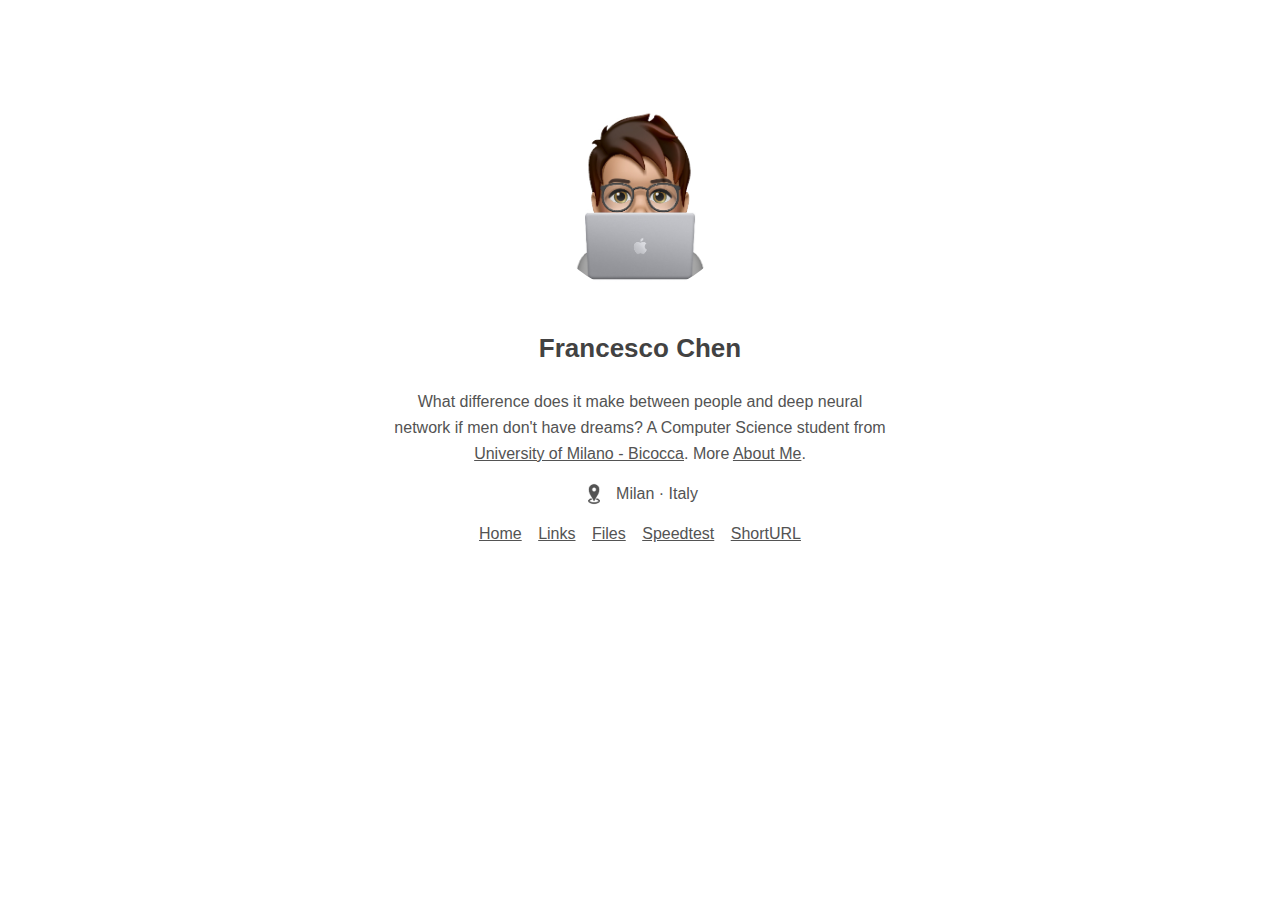
==== index.html @ d95b20cd "Update index.html" ====
<!DOCTYPE html>
<html lang="zh-cn"><head><meta http-equiv="Content-Type" content="text/html; charset=UTF-8">
<meta charset="UTF-8">
<title>Francesco</title>
<meta name="viewport" content="width=device-width, initial-scale=1, maximum-scale=1">
<style>
*{margin:0;padding:0}body{font:400 16px/1.62 "Microsoft JhengHei", sans-serif;color:#535353;overflow:hidden}.willerce{text-align:center;margin:100px auto auto auto;max-width:500px;padding:0 20px}.willerce a{color:#535353;text-decoration:underline}.willerce a:link,.willerce a:visited{color:#535353;text-decoration:underline}h1{font-size:26px;color:#424242;margin-bottom:20px}.avatar{border-radius:50%;}.nav a{padding:0 6px 0 6px}@keyframes fade-in{0%{opacity:0}40%{opacity:0}100%{opacity:1}}@-webkit-keyframes fade-in{0%{opacity:0}40%{opacity:0}100%{opacity:1}}.willerce{animation:fade-in;animation-duration:1s;-webkit-animation:fade-in 1s}
.sydlogo{position:relative;width:192px;height:192px;margin:0 auto;margin-bottom:35px;}
.zjgx {position:absolute;background:#f00;font-size:16px;height:40px;width:40px;line-height:40px;text-align:center;top:0px;right:0px;border-radius:20px;color:#fff;}
</style>

<link rel="apple-touch-icon" sizes="57x57" href="icon/apple-icon-57x57.png">
<link rel="apple-touch-icon" sizes="60x60" href="icon/apple-icon-60x60.png">
<link rel="apple-touch-icon" sizes="72x72" href="icon/apple-icon-72x72.png">
<link rel="apple-touch-icon" sizes="76x76" href="icon/apple-icon-76x76.png">
<link rel="apple-touch-icon" sizes="114x114" href="icon/apple-icon-114x114.png">
<link rel="apple-touch-icon" sizes="120x120" href="icon/apple-icon-120x120.png">
<link rel="apple-touch-icon" sizes="144x144" href="icon/apple-icon-144x144.png">
<link rel="apple-touch-icon" sizes="152x152" href="icon/apple-icon-152x152.png">
<link rel="apple-touch-icon" sizes="180x180" href="icon/apple-icon-180x180.png">
<link rel="icon" type="image/png" sizes="192x192"  href="icon/android-icon-192x192.png">
<link rel="icon" type="image/png" sizes="32x32" href="iconfavicon-32x32.png">
<link rel="icon" type="image/png" sizes="96x96" href="icon/favicon-96x96.png">
<link rel="icon" type="image/png" sizes="16x16" href="icon/favicon-16x16.png">
<link rel="manifest" href="icon/manifest.json">
<meta name="msapplication-TileColor" content="#ffffff">
<meta name="msapplication-TileImage" content="/ms-icon-144x144.png">
<meta name="theme-color" content="#ffffff">


</head>
<body>
<div class="willerce">
	<div class="sydlogo">
		<img class="avatar" src="images/memoji.png" alt="" width="192" height="192">
			</div>
	<h1>Francesco Chen</h1>
	<p>What difference does it make between people and deep neural network if men don't have dreams? A Computer Science student from <a href="https://www.unimib.it">University of Milano - Bicocca</a>. More <a href="about-me">About Me</a>. </p>
	<!--
	<p style="height: 24px; line-height: 24px; margin: 15px 0;">
		<img style="vertical-align: bottom; margin-right: 10px;" src="images/address.png">Milan · Italy
	</p>
	-->
	<p style="height: 24px; line-height: 24px; margin: 15px 0;">
		<img style="vertical-align: bottom; margin-right: 10px;" src="images/tag.png" width="24" height="24">Milan · Italy
	</p>
	
	<p class="nav">
	<a href="" aria-current="page">Home</a>
	<a href="https://yiyi.ga">Links</a>
	<a href="https://file.serafin.tk">Files</a>
	<a href="http://serafin.tk/speedtest">Speedtest</a>
	<a href="https://s.serafin.tk">ShortURL</a>
 
	</p>
</div>
</body></html>
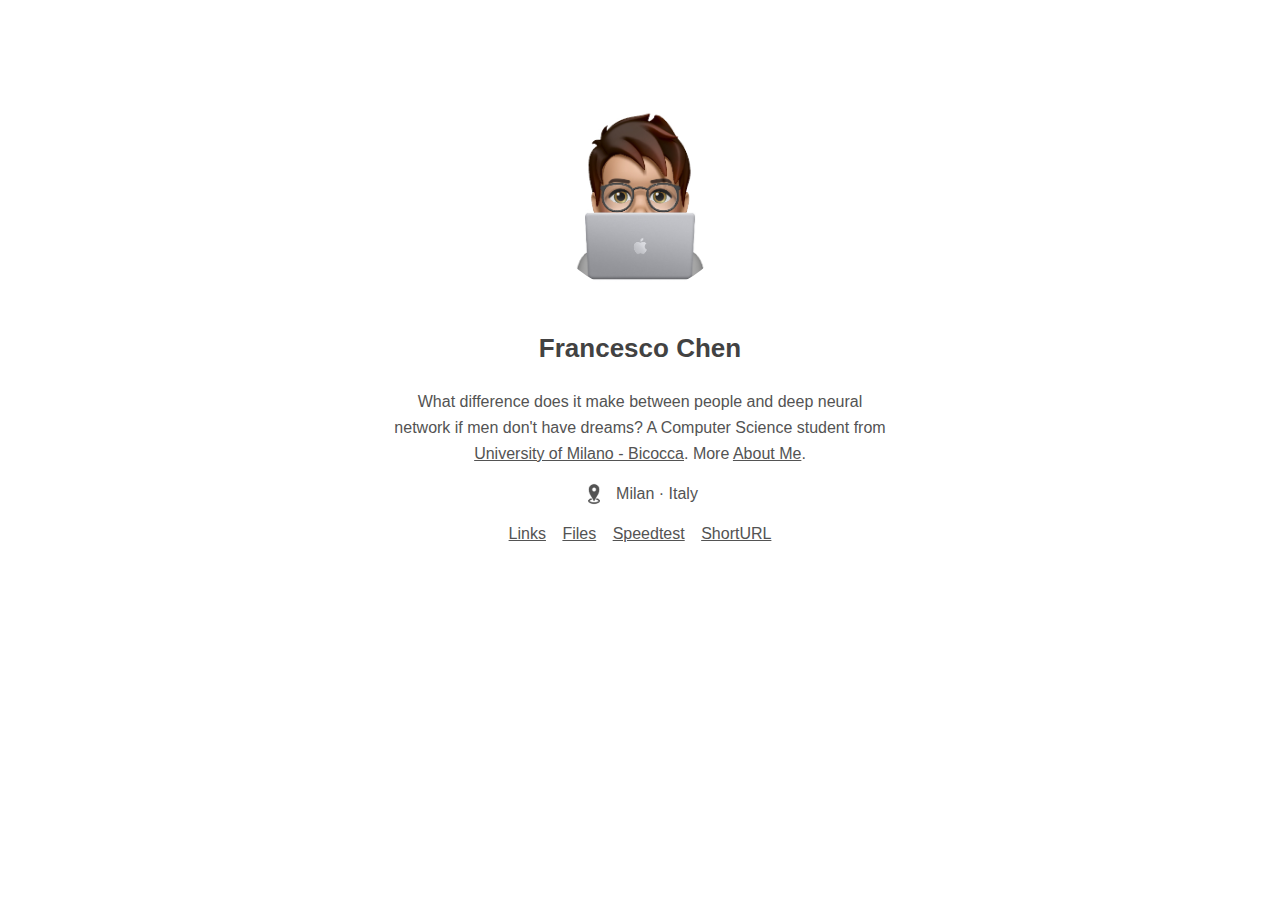
==== commit 7fb140a6: "delete Home link" ====
--- a/index.html
+++ b/index.html
@@ -46,7 +46,7 @@
 	</p>
 	
 	<p class="nav">
-	<a href="" aria-current="page">Home</a>
+	<!--<a href="" aria-current="page">Home</a>-->
 	<a href="https://yiyi.ga">Links</a>
 	<a href="https://file.serafin.tk">Files</a>
 	<a href="http://serafin.tk/speedtest">Speedtest</a>
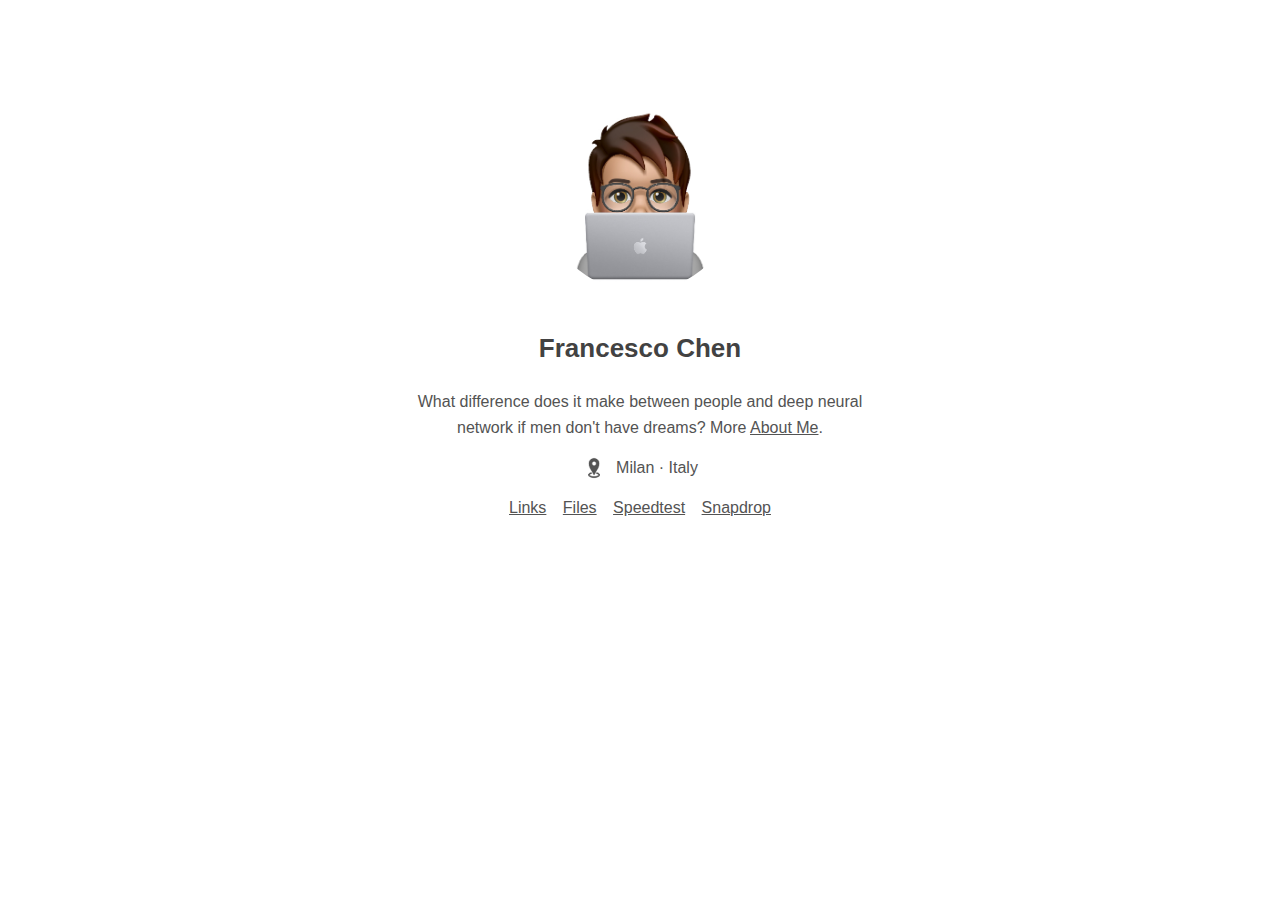
==== commit f775e68d: "add snap drop" ====
--- a/index.html
+++ b/index.html
@@ -9,22 +9,12 @@
 .zjgx {position:absolute;background:#f00;font-size:16px;height:40px;width:40px;line-height:40px;text-align:center;top:0px;right:0px;border-radius:20px;color:#fff;}
 </style>
 
-<link rel="apple-touch-icon" sizes="57x57" href="icon/apple-icon-57x57.png">
-<link rel="apple-touch-icon" sizes="60x60" href="icon/apple-icon-60x60.png">
-<link rel="apple-touch-icon" sizes="72x72" href="icon/apple-icon-72x72.png">
-<link rel="apple-touch-icon" sizes="76x76" href="icon/apple-icon-76x76.png">
-<link rel="apple-touch-icon" sizes="114x114" href="icon/apple-icon-114x114.png">
-<link rel="apple-touch-icon" sizes="120x120" href="icon/apple-icon-120x120.png">
-<link rel="apple-touch-icon" sizes="144x144" href="icon/apple-icon-144x144.png">
-<link rel="apple-touch-icon" sizes="152x152" href="icon/apple-icon-152x152.png">
-<link rel="apple-touch-icon" sizes="180x180" href="icon/apple-icon-180x180.png">
-<link rel="icon" type="image/png" sizes="192x192"  href="icon/android-icon-192x192.png">
-<link rel="icon" type="image/png" sizes="32x32" href="iconfavicon-32x32.png">
-<link rel="icon" type="image/png" sizes="96x96" href="icon/favicon-96x96.png">
-<link rel="icon" type="image/png" sizes="16x16" href="icon/favicon-16x16.png">
-<link rel="manifest" href="icon/manifest.json">
-<meta name="msapplication-TileColor" content="#ffffff">
-<meta name="msapplication-TileImage" content="/ms-icon-144x144.png">
+<link rel="apple-touch-icon" sizes="180x180" href="/icon/apple-touch-icon.png">
+<link rel="icon" type="image/png" sizes="32x32" href="/icon/favicon-32x32.png">
+<link rel="icon" type="image/png" sizes="16x16" href="/icon/favicon-16x16.png">
+<link rel="manifest" href="/icon/site.webmanifest">
+<link rel="mask-icon" href="/icon/safari-pinned-tab.svg" color="#5bbad5">
+<meta name="msapplication-TileColor" content="#da532c">
 <meta name="theme-color" content="#ffffff">
 
 
@@ -35,7 +25,7 @@
 		<img class="avatar" src="images/memoji.png" alt="" width="192" height="192">
 			</div>
 	<h1>Francesco Chen</h1>
-	<p>What difference does it make between people and deep neural network if men don't have dreams? A Computer Science student from <a href="https://www.unimib.it">University of Milano - Bicocca</a>. More <a href="about-me">About Me</a>. </p>
+	<p>What difference does it make between people and deep neural network if men don't have dreams? <!--A Computer Science student from <a href="https://www.unimib.it">University of Milano - Bicocca</a>.--> More <a href="about-me">About Me</a>. </p>
 	<!--
 	<p style="height: 24px; line-height: 24px; margin: 15px 0;">
 		<img style="vertical-align: bottom; margin-right: 10px;" src="images/address.png">Milan · Italy
@@ -49,8 +39,9 @@
 	<!--<a href="" aria-current="page">Home</a>-->
 	<a href="https://yiyi.ga">Links</a>
 	<a href="https://file.serafin.tk">Files</a>
-	<a href="http://serafin.tk/speedtest">Speedtest</a>
-	<a href="https://s.serafin.tk">ShortURL</a>
+	<a href="http://speed.ga">Speedtest</a>
+	<a href="http://serafin.tk:8080">Snapdrop</a>
+	<!--<a href="https://s.serafin.tk">ShortURL</a>-->
  
 	</p>
 </div>
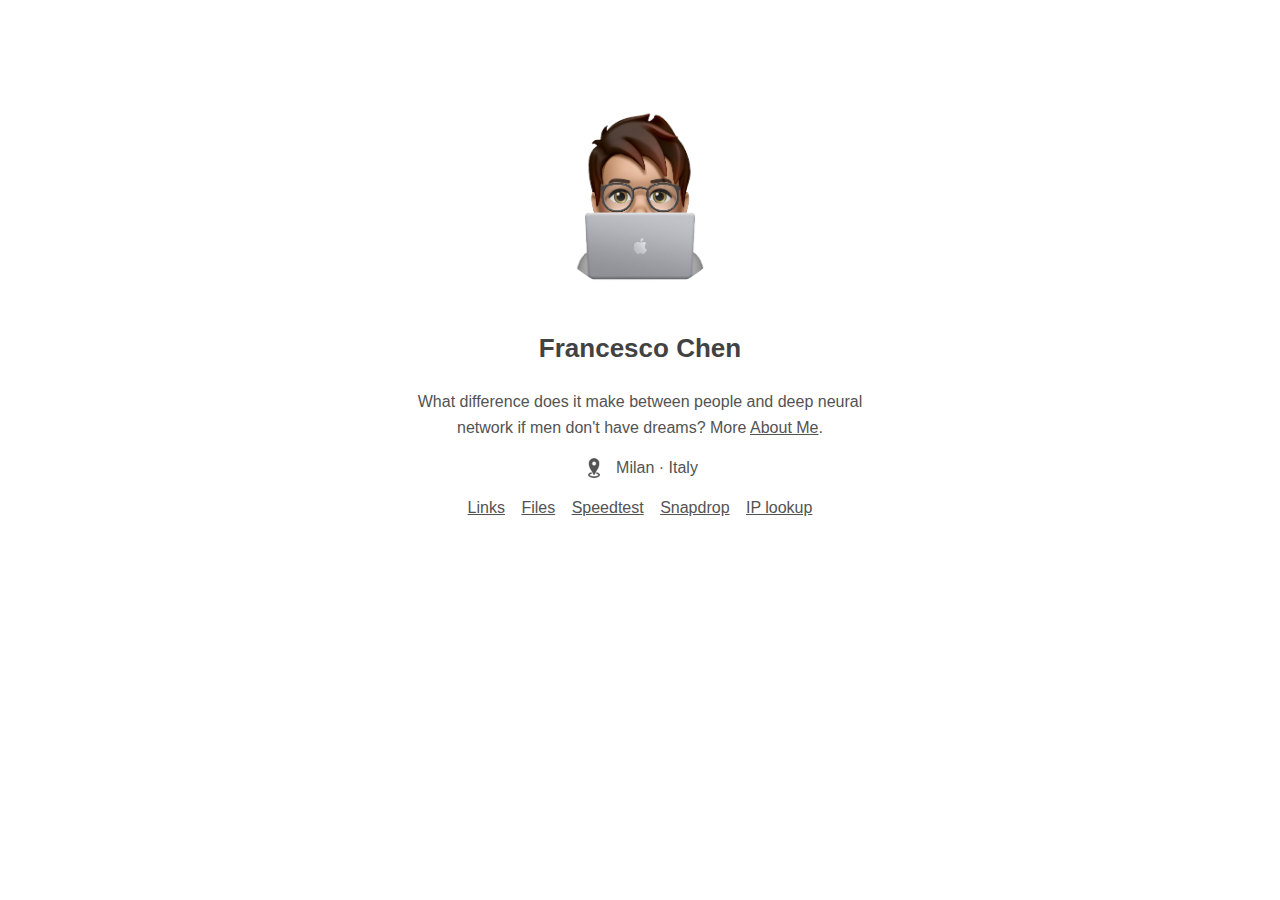
==== commit e645c7f9: "Update index.html" ====
--- a/index.html
+++ b/index.html
@@ -37,10 +37,11 @@
 	
 	<p class="nav">
 	<!--<a href="" aria-current="page">Home</a>-->
-	<a href="https://yiyi.ga">Links</a>
+	<a href="https://link.histella.eu.org">Links</a>
 	<a href="https://file.serafin.tk">Files</a>
-	<a href="http://speed.ga">Speedtest</a>
+	<a href="http://speed.histella.eu.org">Speedtest</a>
 	<a href="http://serafin.tk:8080">Snapdrop</a>
+	<a href="https://serafin.tk/ip/json/lookup.html">IP lookup</a>
 	<!--<a href="https://s.serafin.tk">ShortURL</a>-->
  
 	</p>
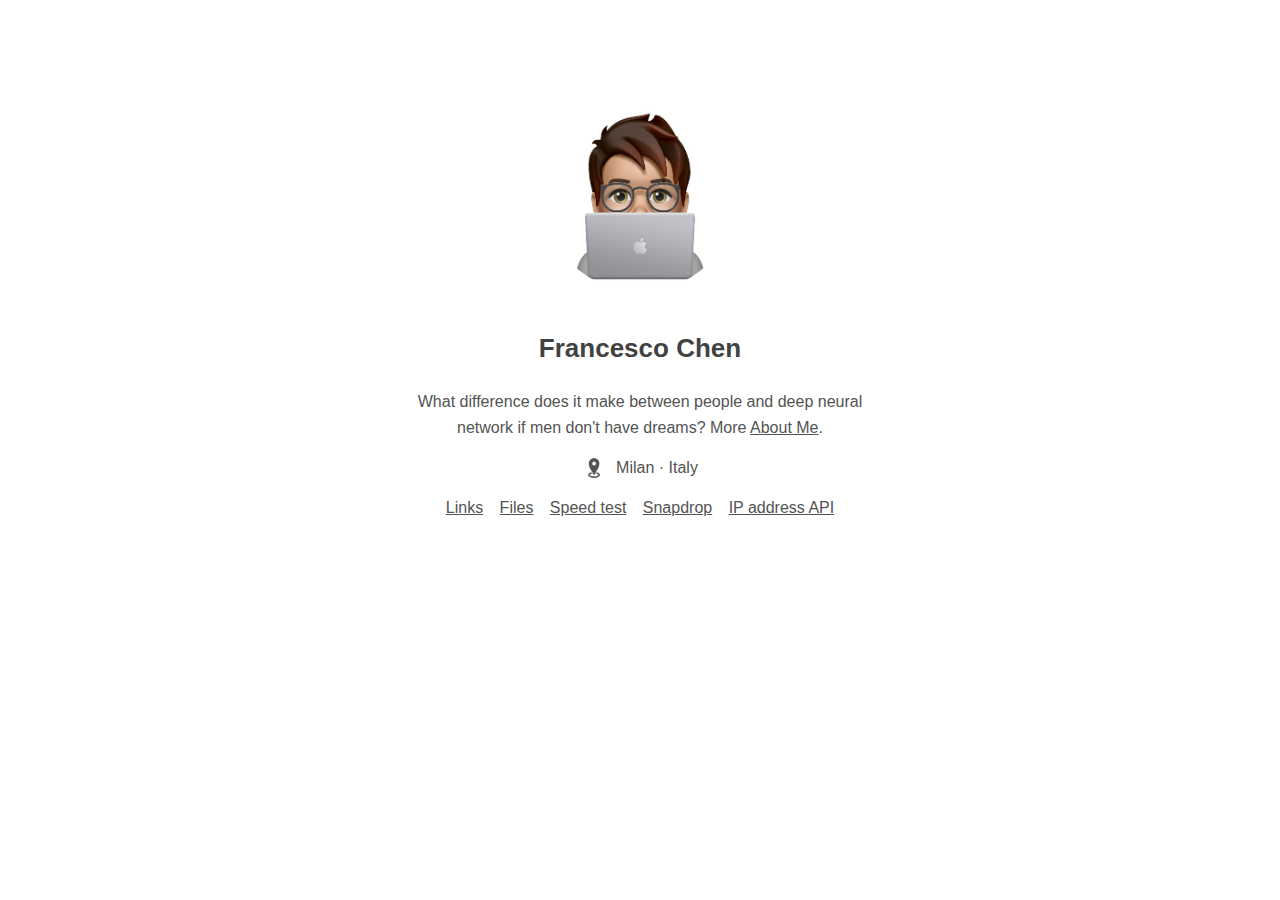
==== commit 10b28023: "Update index.html" ====
--- a/index.html
+++ b/index.html
@@ -25,7 +25,7 @@
 		<img class="avatar" src="images/memoji.png" alt="" width="192" height="192">
 			</div>
 	<h1>Francesco Chen</h1>
-	<p>What difference does it make between people and deep neural network if men don't have dreams? <!--A Computer Science student from <a href="https://www.unimib.it">University of Milano - Bicocca</a>.--> More <a href="about-me">About Me</a>. </p>
+	<p>What difference does it make between people and deep neural network if men don't have dreams? <!--A Computer Science student from <a href="https://www.unimib.it">University of Milano - Bicocca</a>.--> More <a href="aboutme">About Me</a>. </p>
 	<!--
 	<p style="height: 24px; line-height: 24px; margin: 15px 0;">
 		<img style="vertical-align: bottom; margin-right: 10px;" src="images/address.png">Milan · Italy
@@ -38,11 +38,11 @@
 	<p class="nav">
 	<!--<a href="" aria-current="page">Home</a>-->
 	<a href="https://link.histella.eu.org">Links</a>
-	<a href="https://file.serafin.tk">Files</a>
-	<a href="http://speed.histella.eu.org">Speedtest</a>
-	<a href="http://serafin.tk:8080">Snapdrop</a>
-	<a href="https://serafin.tk/ip/json/lookup.html">IP lookup</a>
-	<!--<a href="https://s.serafin.tk">ShortURL</a>-->
+	<a href="https://file.serafin.eu.org">Files</a>
+	<a href="http://speed.histella.eu.org">Speed test</a>
+	<a href="https://s.serafin.eu.org">Snapdrop</a>
+	<a href="https://serafin.eu.org/ip/how">IP address API</a>
+	<!--<a href="https://s.serafin.eu.org">ShortURL</a>-->
  
 	</p>
 </div>
